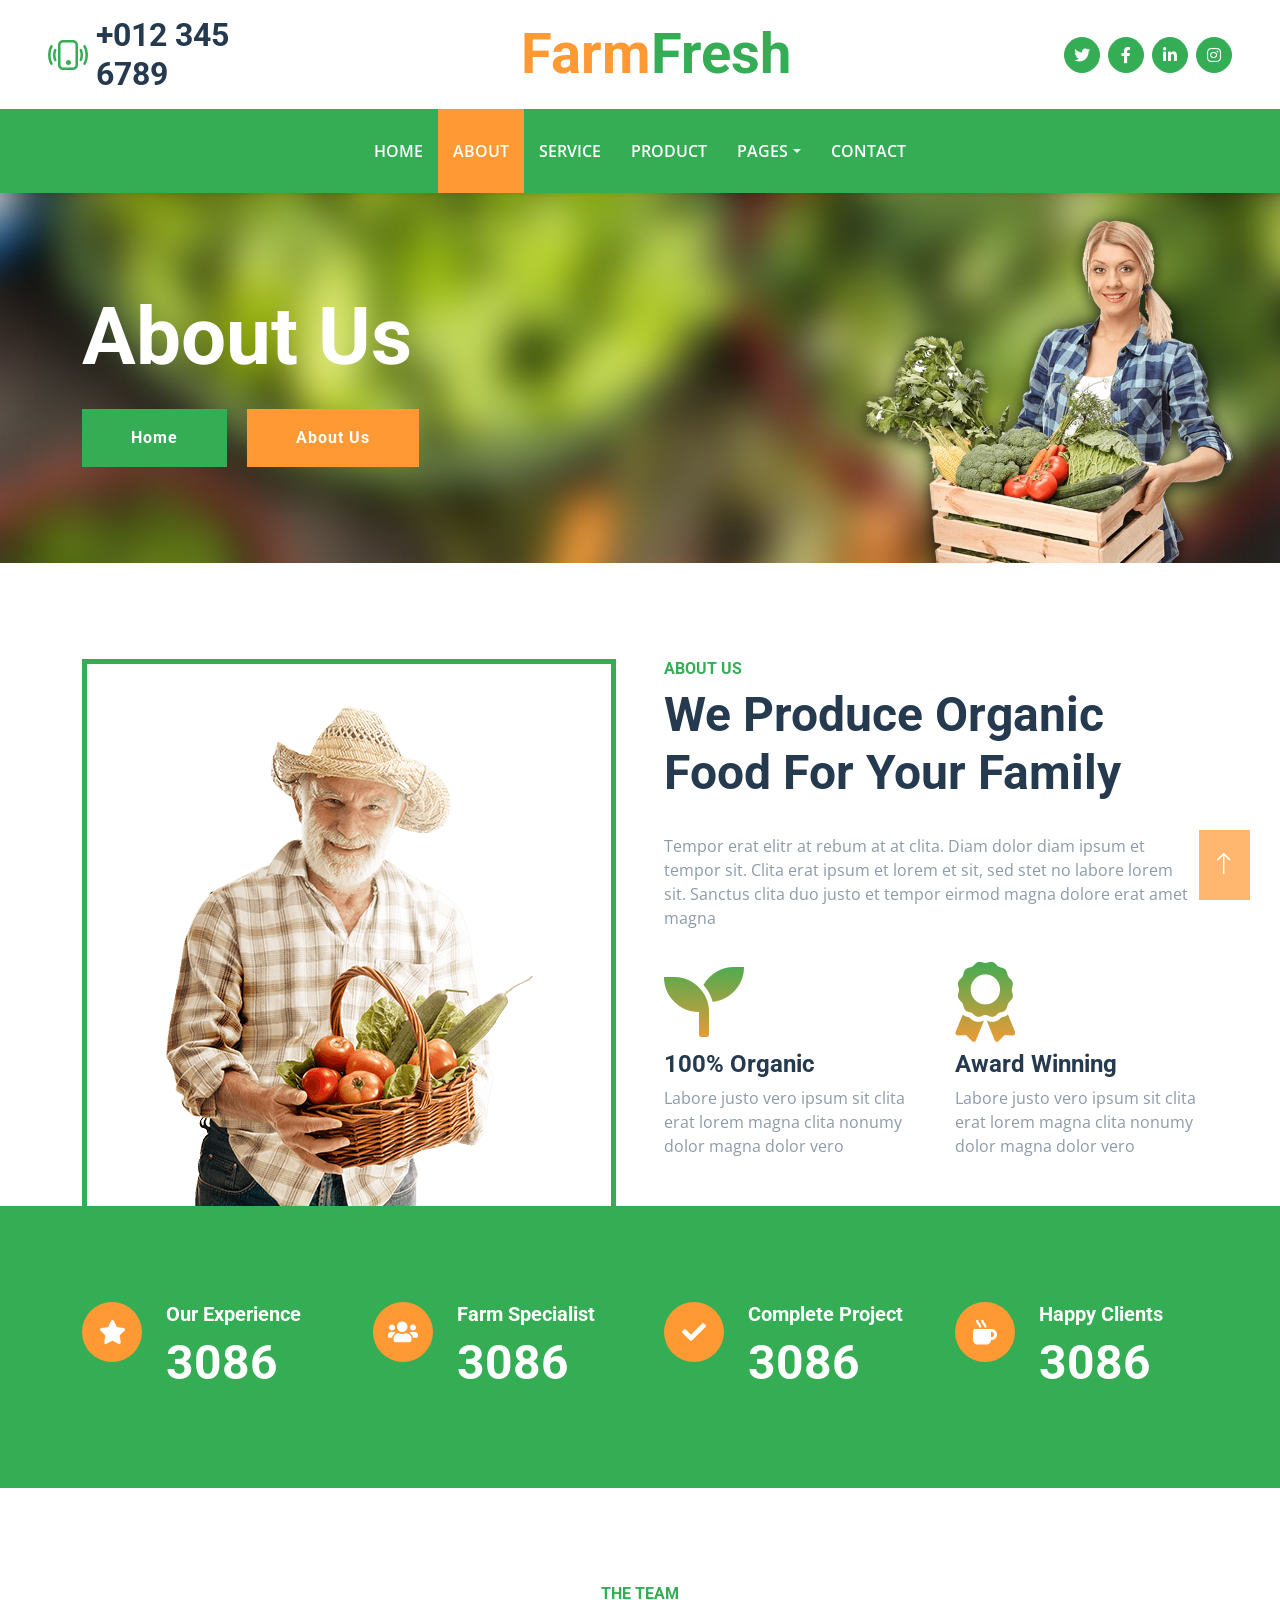
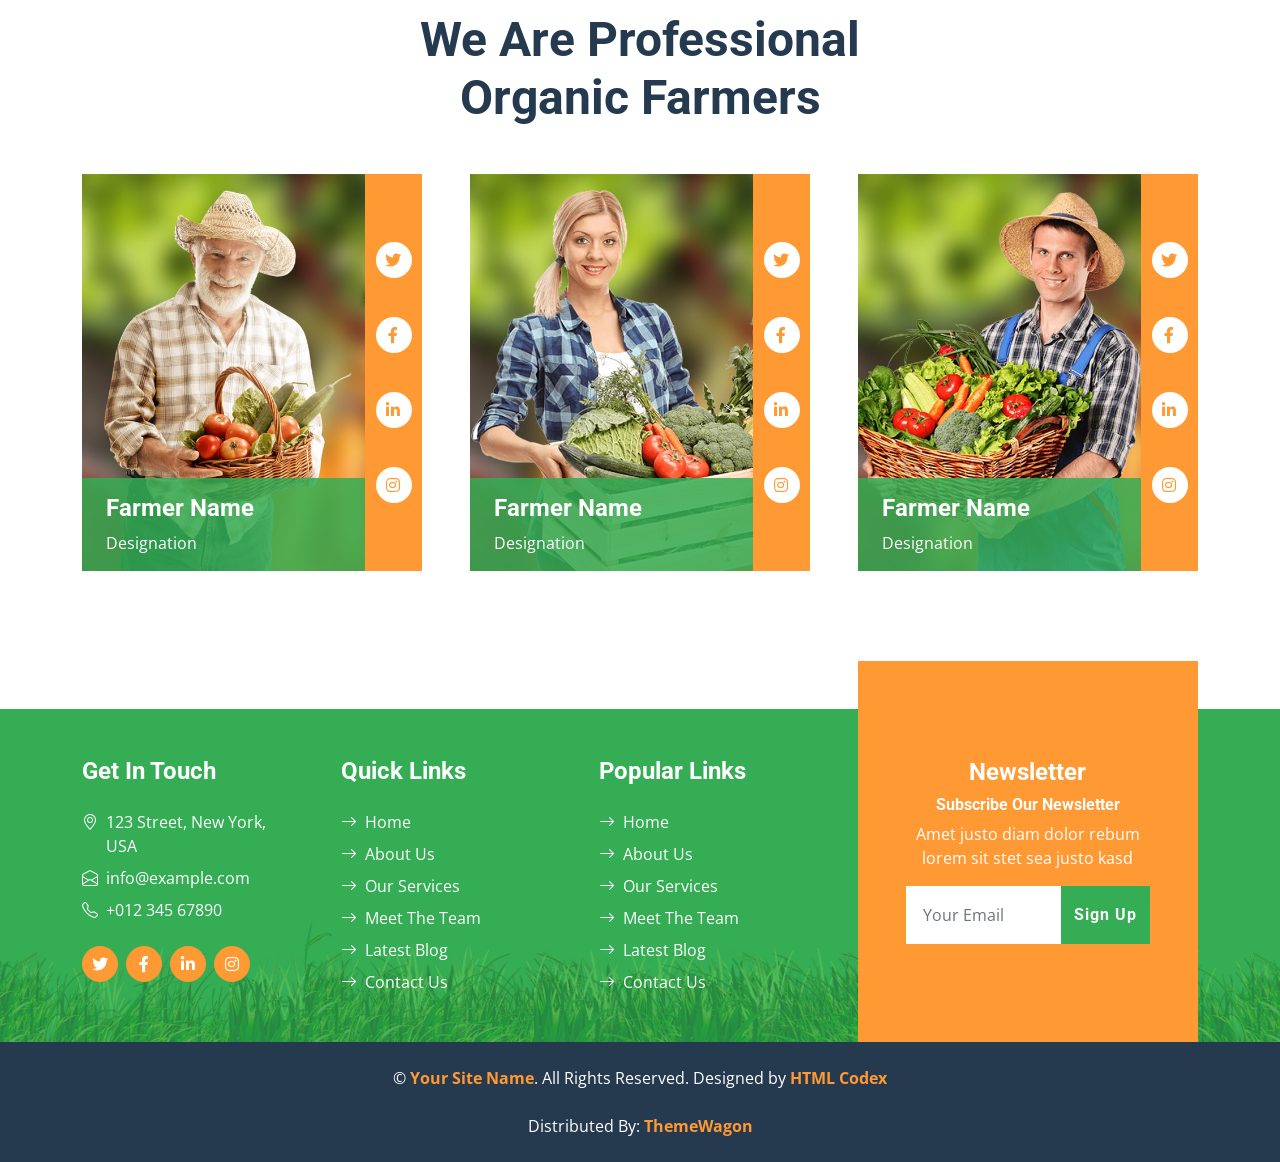
==== about.html @ c7c00783 "change site UI" ====
<!DOCTYPE html>
<html lang="en">

<head>
    <meta charset="utf-8">
    <title>FarmFresh - Organic Farm Website Template</title>
    <meta content="width=device-width, initial-scale=1.0" name="viewport">
    <meta content="Free HTML Templates" name="keywords">
    <meta content="Free HTML Templates" name="description">

    <!-- Favicon -->
    <link href="img/favicon.ico" rel="icon">

    <!-- Google Web Fonts -->
    <link rel="preconnect" href="https://fonts.gstatic.com">
    <link href="https://fonts.googleapis.com/css2?family=Open+Sans:wght@400;600&family=Roboto:wght@500;700&display=swap" rel="stylesheet">

    <!-- Icon Font Stylesheet -->
    <link href="https://cdnjs.cloudflare.com/ajax/libs/font-awesome/5.15.0/css/all.min.css" rel="stylesheet">
    <link href="https://cdn.jsdelivr.net/npm/bootstrap-icons@1.4.1/font/bootstrap-icons.css" rel="stylesheet">

    <!-- Libraries Stylesheet -->
    <link href="lib/owlcarousel/assets/owl.carousel.min.css" rel="stylesheet">

    <!-- Customized Bootstrap Stylesheet -->
    <link href="css/bootstrap.min.css" rel="stylesheet">

    <!-- Template Stylesheet -->
    <link href="css/style.css" rel="stylesheet">
    <!-- Mieruca Optimize Tag -->
<script type="text/javascript" id="mierucaOptimizejs">
window.__optimizeid = window.__optimizeid || [];__optimizeid.push([1508554075]);
(function () {var fjs = document.createElement('script');fjs.type = 'text/javascript';
fjs.async = true;fjs.id = "fjssync";var timestamp = new Date;fjs.src = 'https://opt.mieru-ca.com/service/js/mieruca-optimize.js?v=' + timestamp.getTime();
var x = document.getElementsByTagName('script')[0];x.parentNode.insertBefore(fjs, x);})();
</script>
<!-- End Mieruca Optimize Tag -->
 <!-- Begin Mieruca Embed Code -->
<script type="text/javascript" id="mierucajs">
window.__fid = window.__fid || [];__fid.push([289763196]);
(function() {
function mieruca(){if(typeof window.__fjsld != "undefined") return; window.__fjsld = 1; var fjs = document.createElement('script'); fjs.type = 'text/javascript'; fjs.async = true; fjs.id = "fjssync"; var timestamp = new Date;fjs.src = ('https:' == document.location.protocol ? 'https' : 'http') + '://hm.mieru-ca.com/service/js/mieruca-hm.js?v='+ timestamp.getTime(); var x = document.getElementsByTagName('script')[0]; x.parentNode.insertBefore(fjs, x); };
setTimeout(mieruca, 500); document.readyState != "complete" ? (window.attachEvent ? window.attachEvent("onload", mieruca) : window.addEventListener("load", mieruca, false)) : mieruca();
})();
</script>
<!-- End Mieruca Embed Code -->
</head>

<body>
    <!-- Topbar Start -->
    <div class="container-fluid px-5 d-none d-lg-block">
        <div class="row gx-5 py-3 align-items-center">
            <div class="col-lg-3">
                <div class="d-flex align-items-center justify-content-start">
                    <i class="bi bi-phone-vibrate fs-1 text-primary me-2"></i>
                    <h2 class="mb-0">+012 345 6789</h2>
                </div>
            </div>
            <div class="col-lg-6">
                <div class="d-flex align-items-center justify-content-center">
                    <a href="index.html" class="navbar-brand ms-lg-5">
                        <h1 class="m-0 display-4 text-primary"><span class="text-secondary">Farm</span>Fresh</h1>
                    </a>
                </div>
            </div>
            <div class="col-lg-3">
                <div class="d-flex align-items-center justify-content-end">
                    <a class="btn btn-primary btn-square rounded-circle me-2" href="#"><i class="fab fa-twitter"></i></a>
                    <a class="btn btn-primary btn-square rounded-circle me-2" href="#"><i class="fab fa-facebook-f"></i></a>
                    <a class="btn btn-primary btn-square rounded-circle me-2" href="#"><i class="fab fa-linkedin-in"></i></a>
                    <a class="btn btn-primary btn-square rounded-circle" href="#"><i class="fab fa-instagram"></i></a>
                </div>
            </div>
        </div>
    </div>
    <!-- Topbar End -->


    <!-- Navbar Start -->
    <nav class="navbar navbar-expand-lg bg-primary navbar-dark shadow-sm py-3 py-lg-0 px-3 px-lg-5">
        <a href="index.html" class="navbar-brand d-flex d-lg-none">
            <h1 class="m-0 display-4 text-secondary"><span class="text-white">Farm</span>Fresh</h1>
        </a>
        <button class="navbar-toggler" type="button" data-bs-toggle="collapse" data-bs-target="#navbarCollapse">
            <span class="navbar-toggler-icon"></span>
        </button>
        <div class="collapse navbar-collapse" id="navbarCollapse">
            <div class="navbar-nav mx-auto py-0">
                <a href="index.html" class="nav-item nav-link">Home</a>
                <a href="about.html" class="nav-item nav-link active">About</a>
                <a href="service.html" class="nav-item nav-link">Service</a>
                <a href="product.html" class="nav-item nav-link">Product</a>
                <div class="nav-item dropdown">
                    <a href="#" class="nav-link dropdown-toggle" data-bs-toggle="dropdown">Pages</a>
                    <div class="dropdown-menu m-0">
                        <a href="blog.html" class="dropdown-item">Blog Grid</a>
                        <a href="detail.html" class="dropdown-item">Blog Detail</a>
                        <a href="feature.html" class="dropdown-item">Features</a>
                        <a href="team.html" class="dropdown-item">The Team</a>
                        <a href="testimonial.html" class="dropdown-item">Testimonial</a>
                    </div>
                </div>
                <a href="contact.html" class="nav-item nav-link">Contact</a>
            </div>
        </div>
    </nav>
    <!-- Navbar End -->


    <!-- Hero Start -->
    <div class="container-fluid bg-primary py-5 bg-hero mb-5">
        <div class="container py-5">
            <div class="row justify-content-start">
                <div class="col-lg-8 text-center text-lg-start">
                    <h1 class="display-1 text-white mb-md-4">About Us</h1>
                    <a href="" class="btn btn-primary py-md-3 px-md-5 me-3">Home</a>
                    <a href="" class="btn btn-secondary py-md-3 px-md-5">About Us</a>
                </div>
            </div>
        </div>
    </div>
    <!-- Hero End -->


    <!-- About Start -->
    <div class="container-fluid about pt-5">
        <div class="container">
            <div class="row gx-5">
                <div class="col-lg-6 mb-5 mb-lg-0">
                    <div class="d-flex h-100 border border-5 border-primary border-bottom-0 pt-4">
                        <img class="img-fluid mt-auto mx-auto" src="img/about.png">
                    </div>
                </div>
                <div class="col-lg-6 pb-5">
                    <div class="mb-3 pb-2">
                        <h6 class="text-primary text-uppercase">About Us</h6>
                        <h1 class="display-5">We Produce Organic Food For Your Family</h1>
                    </div>
                    <p class="mb-4">Tempor erat elitr at rebum at at clita. Diam dolor diam ipsum et tempor sit. Clita erat ipsum et lorem et sit, sed stet no labore lorem sit. Sanctus clita duo justo et tempor eirmod magna dolore erat amet magna</p>
                    <div class="row gx-5 gy-4">
                        <div class="col-sm-6">
                            <i class="fa fa-seedling display-1 text-secondary"></i>
                            <h4>100% Organic</h4>
                            <p class="mb-0">Labore justo vero ipsum sit clita erat lorem magna clita nonumy dolor magna dolor vero</p>
                        </div>
                        <div class="col-sm-6">
                            <i class="fa fa-award display-1 text-secondary"></i>
                            <h4>Award Winning</h4>
                            <p class="mb-0">Labore justo vero ipsum sit clita erat lorem magna clita nonumy dolor magna dolor vero</p>
                        </div>
                    </div>
                </div>
            </div>
        </div>
    </div>
    <!-- About End -->


    <!-- Facts Start -->
    <div class="container-fluid bg-primary facts py-5 mb-5">
        <div class="container py-5">
            <div class="row gx-5 gy-4">
                <div class="col-lg-3 col-md-6">
                    <div class="d-flex">
                        <div class="bg-secondary rounded-circle d-flex align-items-center justify-content-center mb-3" style="width: 60px; height: 60px;">
                            <i class="fa fa-star fs-4 text-white"></i>
                        </div>
                        <div class="ps-4">
                            <h5 class="text-white">Our Experience</h5>
                            <h1 class="display-5 text-white mb-0" data-toggle="counter-up">12345</h1>
                        </div>
                    </div>
                </div>
                <div class="col-lg-3 col-md-6">
                    <div class="d-flex">
                        <div class="bg-secondary rounded-circle d-flex align-items-center justify-content-center mb-3" style="width: 60px; height: 60px;">
                            <i class="fa fa-users fs-4 text-white"></i>
                        </div>
                        <div class="ps-4">
                            <h5 class="text-white">Farm Specialist</h5>
                            <h1 class="display-5 text-white mb-0" data-toggle="counter-up">12345</h1>
                        </div>
                    </div>
                </div>
                <div class="col-lg-3 col-md-6">
                    <div class="d-flex">
                        <div class="bg-secondary rounded-circle d-flex align-items-center justify-content-center mb-3" style="width: 60px; height: 60px;">
                            <i class="fa fa-check fs-4 text-white"></i>
                        </div>
                        <div class="ps-4">
                            <h5 class="text-white">Complete Project</h5>
                            <h1 class="display-5 text-white mb-0" data-toggle="counter-up">12345</h1>
                        </div>
                    </div>
                </div>
                <div class="col-lg-3 col-md-6">
                    <div class="d-flex">
                        <div class="bg-secondary rounded-circle d-flex align-items-center justify-content-center mb-3" style="width: 60px; height: 60px;">
                            <i class="fa fa-mug-hot fs-4 text-white"></i>
                        </div>
                        <div class="ps-4">
                            <h5 class="text-white">Happy Clients</h5>
                            <h1 class="display-5 text-white mb-0" data-toggle="counter-up">12345</h1>
                        </div>
                    </div>
                </div>
            </div>
        </div>
    </div>
    <!-- Facts End -->


    <!-- Team Start -->
    <div class="container-fluid py-5">
        <div class="container">
            <div class="mx-auto text-center mb-5" style="max-width: 500px;">
                <h6 class="text-primary text-uppercase">The Team</h6>
                <h1 class="display-5">We Are Professional Organic Farmers</h1>
            </div>
            <div class="row g-5">
                <div class="col-lg-4 col-md-6">
                    <div class="row g-0">
                        <div class="col-10">
                            <div class="position-relative">
                                <img class="img-fluid w-100" src="img/team-1.jpg" alt="">
                                <div class="position-absolute start-0 bottom-0 w-100 py-3 px-4" style="background: rgba(52, 173, 84, .85);">
                                    <h4 class="text-white">Farmer Name</h4>
                                    <span class="text-white">Designation</span>
                                </div>
                            </div>
                        </div>
                        <div class="col-2">
                            <div class="h-100 d-flex flex-column align-items-center justify-content-around bg-secondary py-5">
                                <a class="btn btn-square rounded-circle bg-white" href="#"><i class="fab fa-twitter text-secondary"></i></a>
                                <a class="btn btn-square rounded-circle bg-white" href="#"><i class="fab fa-facebook-f text-secondary"></i></a>
                                <a class="btn btn-square rounded-circle bg-white" href="#"><i class="fab fa-linkedin-in text-secondary"></i></a>
                                <a class="btn btn-square rounded-circle bg-white" href="#"><i class="fab fa-instagram text-secondary"></i></a>
                            </div>
                        </div>
                    </div>
                </div>
                <div class="col-lg-4 col-md-6">
                    <div class="row g-0">
                        <div class="col-10">
                            <div class="position-relative">
                                <img class="img-fluid w-100" src="img/team-2.jpg" alt="">
                                <div class="position-absolute start-0 bottom-0 w-100 py-3 px-4" style="background: rgba(52, 173, 84, .85);">
                                    <h4 class="text-white">Farmer Name</h4>
                                    <span class="text-white">Designation</span>
                                </div>
                            </div>
                        </div>
                        <div class="col-2">
                            <div class="h-100 d-flex flex-column align-items-center justify-content-around bg-secondary py-5">
                                <a class="btn btn-square rounded-circle bg-white" href="#"><i class="fab fa-twitter text-secondary"></i></a>
                                <a class="btn btn-square rounded-circle bg-white" href="#"><i class="fab fa-facebook-f text-secondary"></i></a>
                                <a class="btn btn-square rounded-circle bg-white" href="#"><i class="fab fa-linkedin-in text-secondary"></i></a>
                                <a class="btn btn-square rounded-circle bg-white" href="#"><i class="fab fa-instagram text-secondary"></i></a>
                            </div>
                        </div>
                    </div>
                </div>
                <div class="col-lg-4 col-md-6">
                    <div class="row g-0">
                        <div class="col-10">
                            <div class="position-relative">
                                <img class="img-fluid w-100" src="img/team-3.jpg" alt="">
                                <div class="position-absolute start-0 bottom-0 w-100 py-3 px-4" style="background: rgba(52, 173, 84, .85);">
                                    <h4 class="text-white">Farmer Name</h4>
                                    <span class="text-white">Designation</span>
                                </div>
                            </div>
                        </div>
                        <div class="col-2">
                            <div class="h-100 d-flex flex-column align-items-center justify-content-around bg-secondary py-5">
                                <a class="btn btn-square rounded-circle bg-white" href="#"><i class="fab fa-twitter text-secondary"></i></a>
                                <a class="btn btn-square rounded-circle bg-white" href="#"><i class="fab fa-facebook-f text-secondary"></i></a>
                                <a class="btn btn-square rounded-circle bg-white" href="#"><i class="fab fa-linkedin-in text-secondary"></i></a>
                                <a class="btn btn-square rounded-circle bg-white" href="#"><i class="fab fa-instagram text-secondary"></i></a>
                            </div>
                        </div>
                    </div>
                </div>
            </div>
        </div>
    </div>
    <!-- Team End -->
    

    <!-- Footer Start -->
    <div class="container-fluid bg-footer bg-primary text-white mt-5">
        <div class="container">
            <div class="row gx-5">
                <div class="col-lg-8 col-md-6">
                    <div class="row gx-5">
                        <div class="col-lg-4 col-md-12 pt-5 mb-5">
                            <h4 class="text-white mb-4">Get In Touch</h4>
                            <div class="d-flex mb-2">
                                <i class="bi bi-geo-alt text-white me-2"></i>
                                <p class="text-white mb-0">123 Street, New York, USA</p>
                            </div>
                            <div class="d-flex mb-2">
                                <i class="bi bi-envelope-open text-white me-2"></i>
                                <p class="text-white mb-0">info@example.com</p>
                            </div>
                            <div class="d-flex mb-2">
                                <i class="bi bi-telephone text-white me-2"></i>
                                <p class="text-white mb-0">+012 345 67890</p>
                            </div>
                            <div class="d-flex mt-4">
                                <a class="btn btn-secondary btn-square rounded-circle me-2" href="#"><i class="fab fa-twitter"></i></a>
                                <a class="btn btn-secondary btn-square rounded-circle me-2" href="#"><i class="fab fa-facebook-f"></i></a>
                                <a class="btn btn-secondary btn-square rounded-circle me-2" href="#"><i class="fab fa-linkedin-in"></i></a>
                                <a class="btn btn-secondary btn-square rounded-circle" href="#"><i class="fab fa-instagram"></i></a>
                            </div>
                        </div>
                        <div class="col-lg-4 col-md-12 pt-0 pt-lg-5 mb-5">
                            <h4 class="text-white mb-4">Quick Links</h4>
                            <div class="d-flex flex-column justify-content-start">
                                <a class="text-white mb-2" href="#"><i class="bi bi-arrow-right text-white me-2"></i>Home</a>
                                <a class="text-white mb-2" href="#"><i class="bi bi-arrow-right text-white me-2"></i>About Us</a>
                                <a class="text-white mb-2" href="#"><i class="bi bi-arrow-right text-white me-2"></i>Our Services</a>
                                <a class="text-white mb-2" href="#"><i class="bi bi-arrow-right text-white me-2"></i>Meet The Team</a>
                                <a class="text-white mb-2" href="#"><i class="bi bi-arrow-right text-white me-2"></i>Latest Blog</a>
                                <a class="text-white" href="#"><i class="bi bi-arrow-right text-white me-2"></i>Contact Us</a>
                            </div>
                        </div>
                        <div class="col-lg-4 col-md-12 pt-0 pt-lg-5 mb-5">
                            <h4 class="text-white mb-4">Popular Links</h4>
                            <div class="d-flex flex-column justify-content-start">
                                <a class="text-white mb-2" href="#"><i class="bi bi-arrow-right text-white me-2"></i>Home</a>
                                <a class="text-white mb-2" href="#"><i class="bi bi-arrow-right text-white me-2"></i>About Us</a>
                                <a class="text-white mb-2" href="#"><i class="bi bi-arrow-right text-white me-2"></i>Our Services</a>
                                <a class="text-white mb-2" href="#"><i class="bi bi-arrow-right text-white me-2"></i>Meet The Team</a>
                                <a class="text-white mb-2" href="#"><i class="bi bi-arrow-right text-white me-2"></i>Latest Blog</a>
                                <a class="text-white" href="#"><i class="bi bi-arrow-right text-white me-2"></i>Contact Us</a>
                            </div>
                        </div>
                    </div>
                </div>
                <div class="col-lg-4 col-md-6 mt-lg-n5">
                    <div class="d-flex flex-column align-items-center justify-content-center text-center h-100 bg-secondary p-5">
                        <h4 class="text-white">Newsletter</h4>
                        <h6 class="text-white">Subscribe Our Newsletter</h6>
                        <p>Amet justo diam dolor rebum lorem sit stet sea justo kasd</p>
                        <form action="">
                            <div class="input-group">
                                <input type="text" class="form-control border-white p-3" placeholder="Your Email">
                                <button class="btn btn-primary">Sign Up</button>
                            </div>
                        </form>
                    </div>
                </div>
            </div>
        </div>
    </div>
    <div class="container-fluid bg-dark text-white py-4">
        <div class="container text-center">
            <p class="mb-0">&copy; <a class="text-secondary fw-bold" href="#">Your Site Name</a>. All Rights Reserved. Designed by <a class="text-secondary fw-bold" href="https://htmlcodex.com">HTML Codex</a></p>
            <br>Distributed By: <a class="text-secondary fw-bold" href="https://themewagon.com" target="_blank">ThemeWagon</a>
        </div>
    </div>
    <!-- Footer End -->


    <!-- Back to Top -->
    <a href="#" class="btn btn-secondary py-3 fs-4 back-to-top"><i class="bi bi-arrow-up"></i></a>


    <!-- JavaScript Libraries -->
    <script src="https://code.jquery.com/jquery-3.4.1.min.js"></script>
    <script src="https://cdn.jsdelivr.net/npm/bootstrap@5.0.0/dist/js/bootstrap.bundle.min.js"></script>
    <script src="lib/easing/easing.min.js"></script>
    <script src="lib/waypoints/waypoints.min.js"></script>
    <script src="lib/counterup/counterup.min.js"></script>
    <script src="lib/owlcarousel/owl.carousel.min.js"></script>

    <!-- Template Javascript -->
    <script src="js/main.js"></script>
</body>

</html>
---- css/style.css ----
/********** Template CSS **********/
:root {
    --primary: #34AD54;
    --secondary: #FF9933;
    --light: #F6FFF2;
    --dark: #263A4F;
}

.btn {
    font-family: 'Roboto', sans-serif;
    letter-spacing: 1px;
    font-weight: 700;
    transition: .5s;
}

.btn-primary,
.btn-secondary {
    color: #FFFFFF;
}

.btn-square {
    width: 36px;
    height: 36px;
}

.btn-sm-square {
    width: 28px;
    height: 28px;
}

.btn-lg-square {
    width: 46px;
    height: 46px;
}

.btn-square,
.btn-sm-square,
.btn-lg-square {
    padding-left: 0;
    padding-right: 0;
    text-align: center;
}

.back-to-top {
    position: fixed;
    display: none;
    right: 30px;
    bottom: 0;
    border-radius: 0;
    z-index: 99;
}

.navbar-dark .navbar-nav .nav-link {
    padding: 30px 15px;
    font-size: 16px;
    font-weight: 600;
    color: #FFFFFF;
    text-transform: uppercase;
    transition: .5s;
}

.sticky-top.navbar-dark .navbar-nav .nav-link {
    padding: 20px 15px;
}

.navbar-dark .navbar-nav .nav-link:hover,
.navbar-dark .navbar-nav .nav-link.active {
    background: var(--secondary);
}

@media (max-width: 991.98px) {
    .navbar-dark .navbar-nav .nav-link  {
        padding: 10px;
    }
}

@media (max-width: 576px) {
    .carousel-caption h4 {
        font-size: 18px;
        font-weight: 500 !important;
    }

    .carousel-caption h1 {
        font-size: 30px;
        font-weight: 600 !important;
    }
}

.carousel-control-prev,
.carousel-control-next {
    width: 10%;
}

.carousel-control-prev-icon,
.carousel-control-next-icon {
    width: 3rem;
    height: 3rem;
}

.bg-hero {
    background: url(../img/carousel-1.jpg) top right no-repeat;
    background-size: cover;
}

@media (min-width: 991.98px) {
    .banner {
        position: relative;
        margin-top: -90px;
        z-index: 1;
    }
}

.bg-vegetable {
    background: linear-gradient(rgba(52, 173, 84, .2), rgba(52, 173, 84, .2)), url(../img/vegetable.png) bottom right no-repeat;
    background-size: contain;
}

.bg-fruit {
    background: linear-gradient(rgba(255, 153, 51, .2), rgba(255, 153, 51, .2)), url(../img/fruit.png) bottom right no-repeat;
    background-size: contain;
}

.service-item {
    box-shadow: 0 0 45px #EDEDED;
    transition: .5s;
}

.about i,
.service-item i {
    background-image: linear-gradient(var(--primary), var(--secondary));
    -webkit-background-clip: text;
    -webkit-text-fill-color: transparent;
    transition: .5s;
}

.service-item:hover {
    color: var(--light);
    background: var(--primary) !important;
}

.service-item:hover i {
    background-image: linear-gradient(var(--light), var(--secondary));
}

.service-item:hover h4 {
    transition: .5s;
}

.service-item:hover h4 {
    color: var(--light);
}

.product-item {
    padding: 0 30px 30px 30px;
}

.product-item .btn-action {
    position: absolute;
    width: 100%;
    bottom: -40px;
    left: 0;
    opacity: 0;
    transition: .5s;
}

.product-item:hover .btn-action {
    bottom: 0;
    opacity: 1;
}

.product-item h5 {
    transition: .5s;
}

.product-item:hover h5 {
    opacity: 0;
}

.product-carousel::after {
    position: absolute;
    content: "";
    width: 100%;
    height: 55%;
    bottom: 0;
    left: 0;
    background: url(../img/bg-product-1.png) left bottom no-repeat, url(../img/bg-product-2.png) right bottom no-repeat;
    background-size: contain;
    background-color: var(--primary);
    z-index: -1;
}

.product-carousel .owl-nav {
    width: 100%;
    text-align: center;
    display: flex;
    justify-content: center;
}

.product-carousel .owl-nav .owl-prev,
.product-carousel .owl-nav .owl-next{
    position: relative;
    width: 55px;
    height: 45px;
    display: flex;
    align-items: center;
    justify-content: center;
    color: var(--primary);
    background: #FFFFFF;
    font-size: 22px;
    transition: .5s;
}

.product-carousel .owl-nav .owl-prev:hover,
.product-carousel .owl-nav .owl-next:hover {
    color: var(--secondary);
}

.bg-testimonial {
    background: url(../img/testimonial.jpg) top center no-repeat;
    background-size: cover;
}

.testimonial-carousel {
    background: rgba(52, 173, 84, .7);
}

.testimonial-carousel .owl-nav {
    position: absolute;
    width: calc(100% + 46px);
    height: 46px;
    top: calc(50% - 23px);
    left: -23px;
    display: flex;
    justify-content: space-between;
    z-index: 1;
}

.testimonial-carousel .owl-nav .owl-prev,
.testimonial-carousel .owl-nav .owl-next {
    position: relative;
    width: 46px;
    height: 46px;
    display: flex;
    align-items: center;
    justify-content: center;
    color: var(--primary);
    background: #FFFFFF;
    font-size: 22px;
    transition: .5s;
}

.testimonial-carousel .owl-nav .owl-prev:hover,
.testimonial-carousel .owl-nav .owl-next:hover {
    color: var(--secondary);
}

.testimonial-carousel .owl-item img {
    width: 120px;
    height: 120px;
}

.blog-item img {
    transition: .5s;
}

.blog-item:hover img {
    transform: scale(1.2);
}

.blog-overlay {
    position: absolute;
    padding: 30px;
    width: 100%;
    height: 100%;
    top: 0;
    left: 0;
    display: flex;
    flex-direction: column;
    align-items: flex-start;
    justify-content: flex-end;
    background: linear-gradient(rgba(52, 173, 84, 0), rgba(52, 173, 84, 1));
    z-index: 1;
}

.bg-footer {
    background: linear-gradient(rgba(52, 173, 84, .7), rgba(52, 173, 84, .7)), url(../img/footer.png) center bottom no-repeat;
    background-size: contain;
}

@media (min-width: 991.98px) {
    .bg-footer {
        margin-top: 90px !important;
    }
}
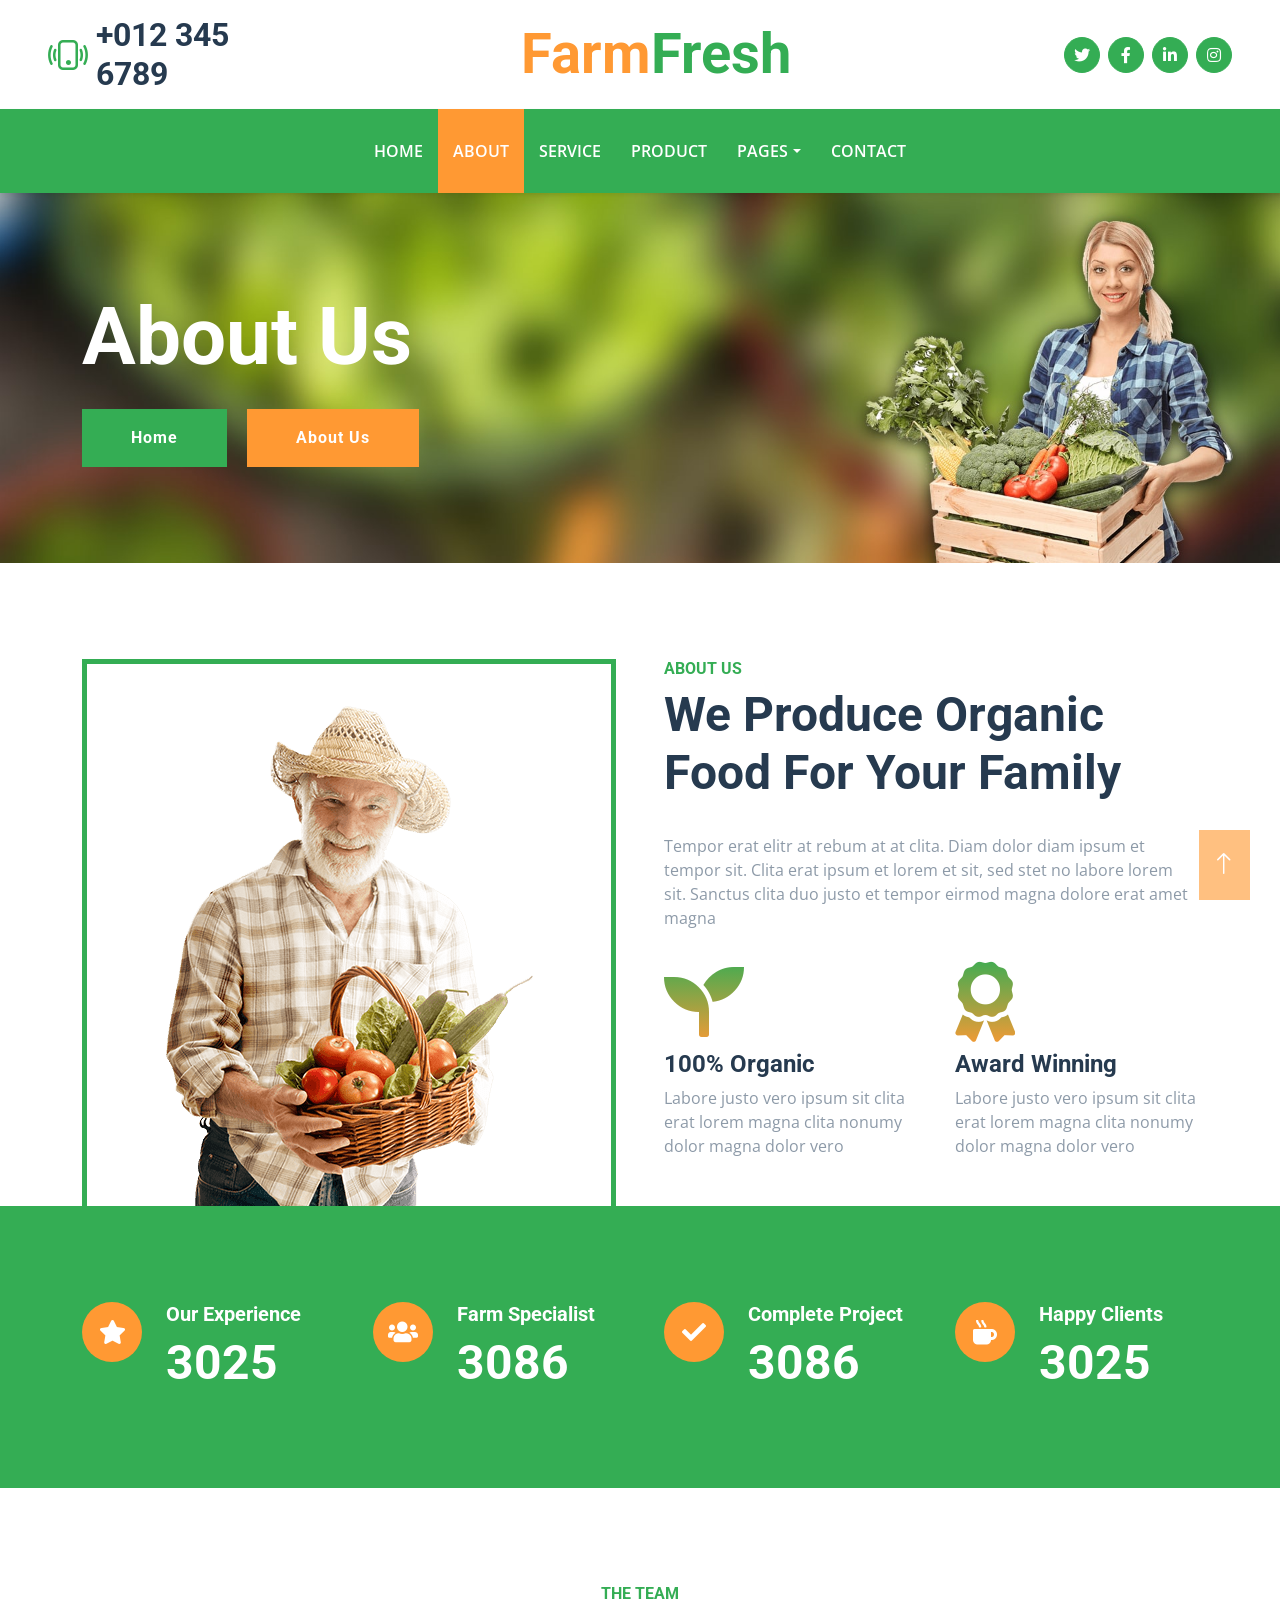
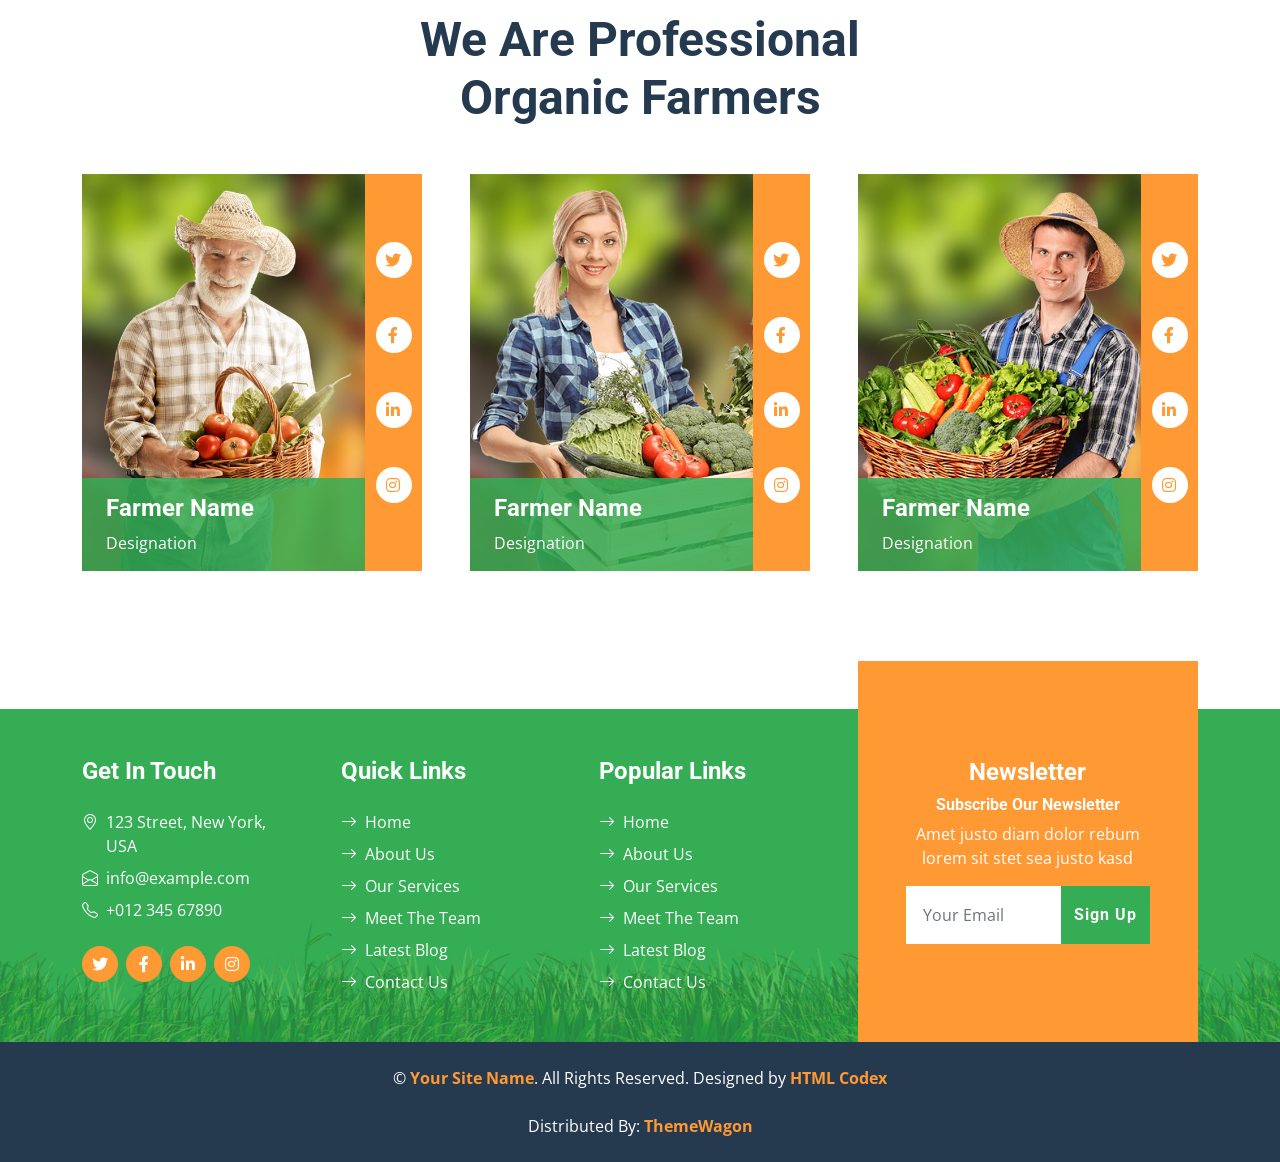
==== commit f92946fb: "change script tag" ====
--- a/about.html
+++ b/about.html
@@ -27,23 +27,23 @@
 
     <!-- Template Stylesheet -->
     <link href="css/style.css" rel="stylesheet">
-    <!-- Mieruca Optimize Tag -->
-<script type="text/javascript" id="mierucaOptimizejs">
-window.__optimizeid = window.__optimizeid || [];__optimizeid.push([1508554075]);
-(function () {var fjs = document.createElement('script');fjs.type = 'text/javascript';
-fjs.async = true;fjs.id = "fjssync";var timestamp = new Date;fjs.src = 'https://opt.mieru-ca.com/service/js/mieruca-optimize.js?v=' + timestamp.getTime();
-var x = document.getElementsByTagName('script')[0];x.parentNode.insertBefore(fjs, x);})();
-</script>
-<!-- End Mieruca Optimize Tag -->
- <!-- Begin Mieruca Embed Code -->
+    <!-- Begin Mieruca Embed Code -->
 <script type="text/javascript" id="mierucajs">
-window.__fid = window.__fid || [];__fid.push([289763196]);
+window.__fid = window.__fid || [];__fid.push([918353941]);
 (function() {
 function mieruca(){if(typeof window.__fjsld != "undefined") return; window.__fjsld = 1; var fjs = document.createElement('script'); fjs.type = 'text/javascript'; fjs.async = true; fjs.id = "fjssync"; var timestamp = new Date;fjs.src = ('https:' == document.location.protocol ? 'https' : 'http') + '://hm.mieru-ca.com/service/js/mieruca-hm.js?v='+ timestamp.getTime(); var x = document.getElementsByTagName('script')[0]; x.parentNode.insertBefore(fjs, x); };
 setTimeout(mieruca, 500); document.readyState != "complete" ? (window.attachEvent ? window.attachEvent("onload", mieruca) : window.addEventListener("load", mieruca, false)) : mieruca();
 })();
 </script>
 <!-- End Mieruca Embed Code -->
+ <!-- Mieruca Optimize Tag -->
+<script type="text/javascript" id="mierucaOptimizejs">
+window.__optimizeid = window.__optimizeid || [];__optimizeid.push([1401875464]);
+(function () {var fjs = document.createElement('script');fjs.type = 'text/javascript';
+fjs.async = true;fjs.id = "fjssync";var timestamp = new Date;fjs.src = 'https://dev.opt.mieru-ca.com/service/js/mieruca-optimize-dev.js?v=' + timestamp.getTime();
+var x = document.getElementsByTagName('script')[0];x.parentNode.insertBefore(fjs, x);})();
+</script>
+<!-- End Mieruca Optimize Tag -->
 </head>
 
 <body>
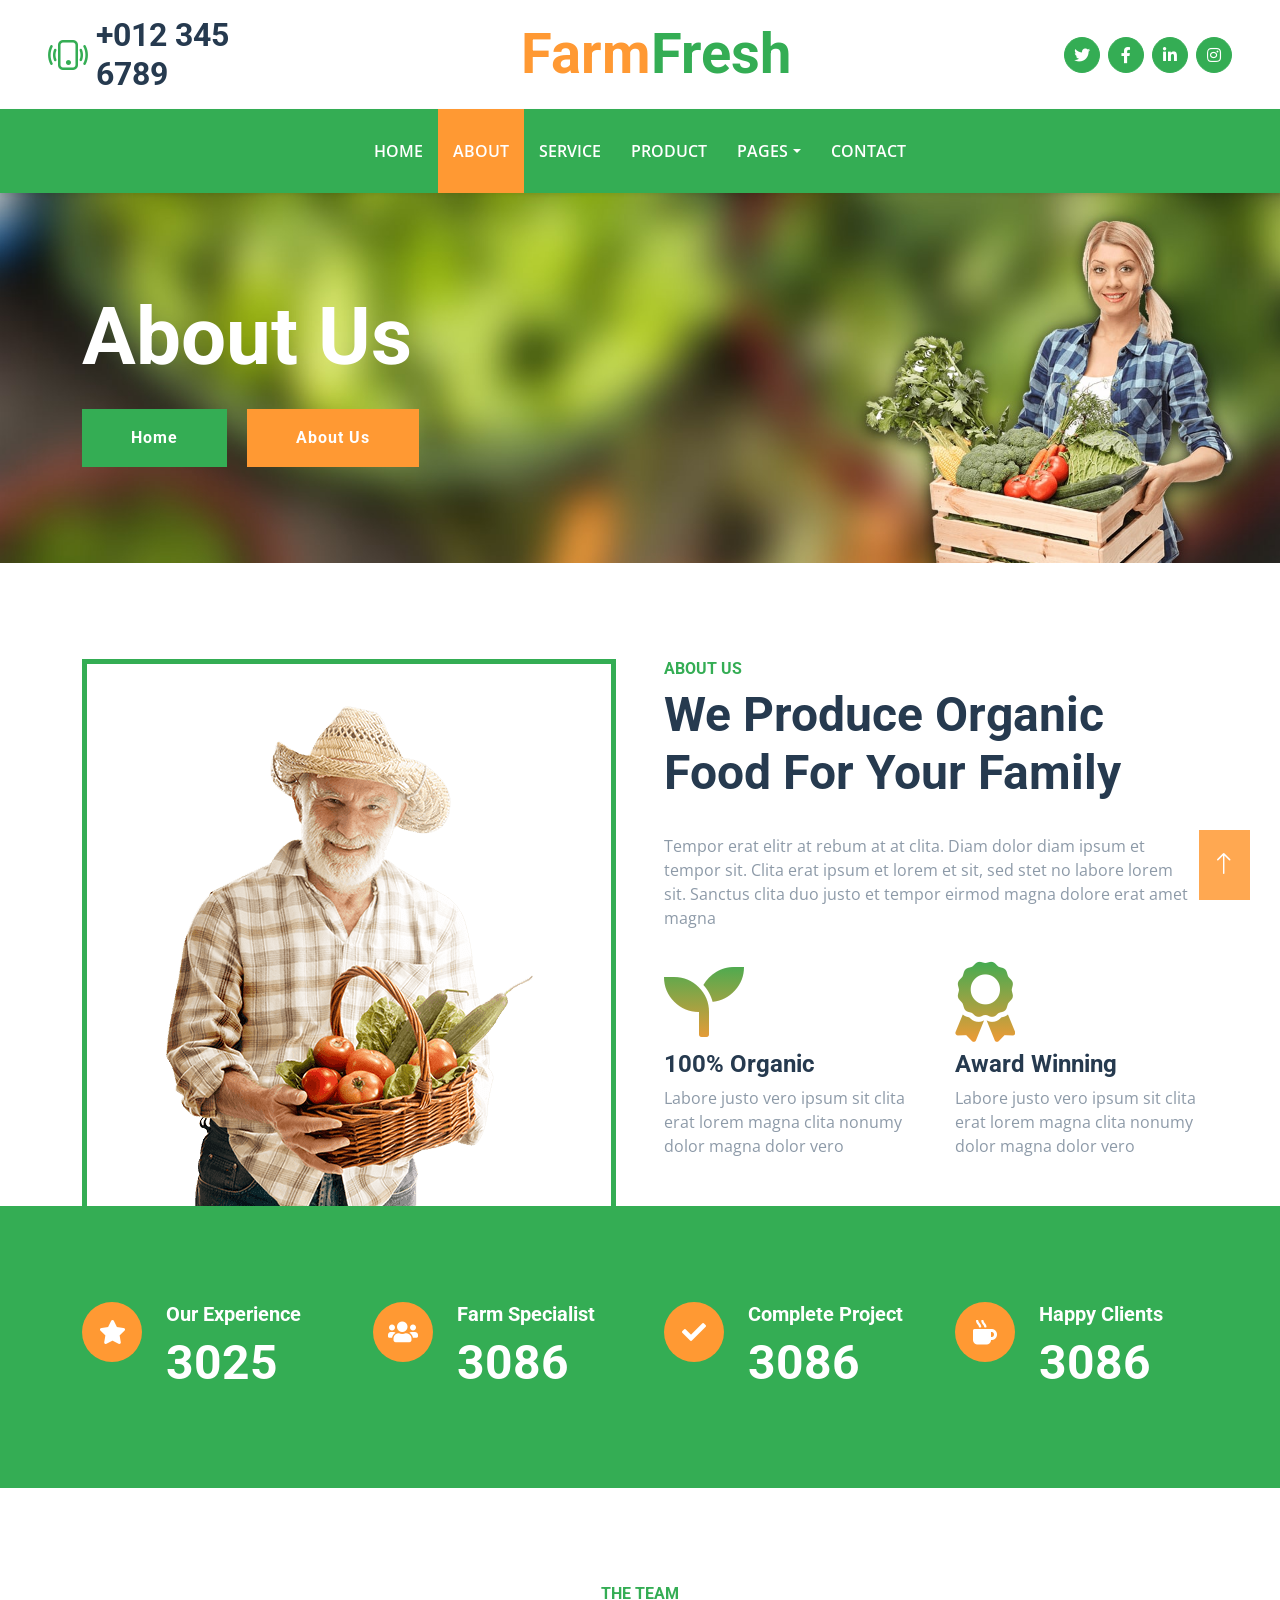
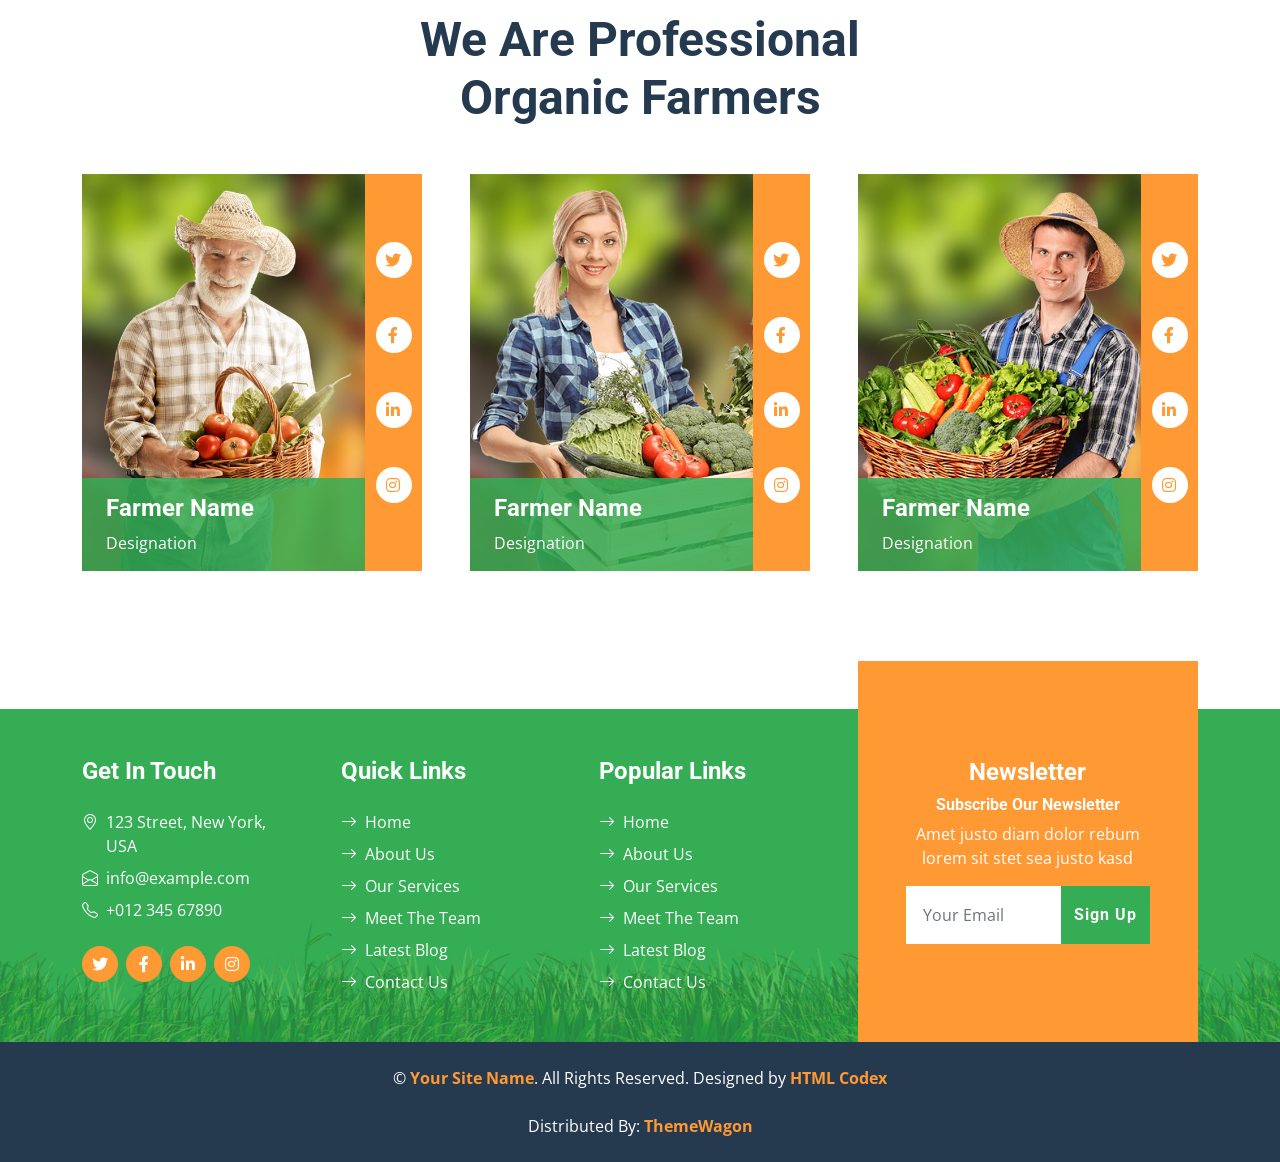
==== commit 8e109e4d: "change version" ====
--- a/about.html
+++ b/about.html
@@ -31,7 +31,7 @@
 <script type="text/javascript" id="mierucajs">
 window.__fid = window.__fid || [];__fid.push([918353941]);
 (function() {
-function mieruca(){if(typeof window.__fjsld != "undefined") return; window.__fjsld = 1; var fjs = document.createElement('script'); fjs.type = 'text/javascript'; fjs.async = true; fjs.id = "fjssync"; var timestamp = new Date;fjs.src = ('https:' == document.location.protocol ? 'https' : 'http') + '://hm.mieru-ca.com/service/js/mieruca-hm.js?v='+ timestamp.getTime(); var x = document.getElementsByTagName('script')[0]; x.parentNode.insertBefore(fjs, x); };
+function mieruca(){if(typeof window.__fjsld != "undefined") return; window.__fjsld = 1; var fjs = document.createElement('script'); fjs.type = 'text/javascript'; fjs.async = true; fjs.id = "fjssync"; var timestamp = new Date;fjs.src = ('https:' == document.location.protocol ? 'https' : 'http') + '://hm.mieru-ca.com/service/js/mieruca-hm.js?v=1'; var x = document.getElementsByTagName('script')[0]; x.parentNode.insertBefore(fjs, x); };
 setTimeout(mieruca, 500); document.readyState != "complete" ? (window.attachEvent ? window.attachEvent("onload", mieruca) : window.addEventListener("load", mieruca, false)) : mieruca();
 })();
 </script>
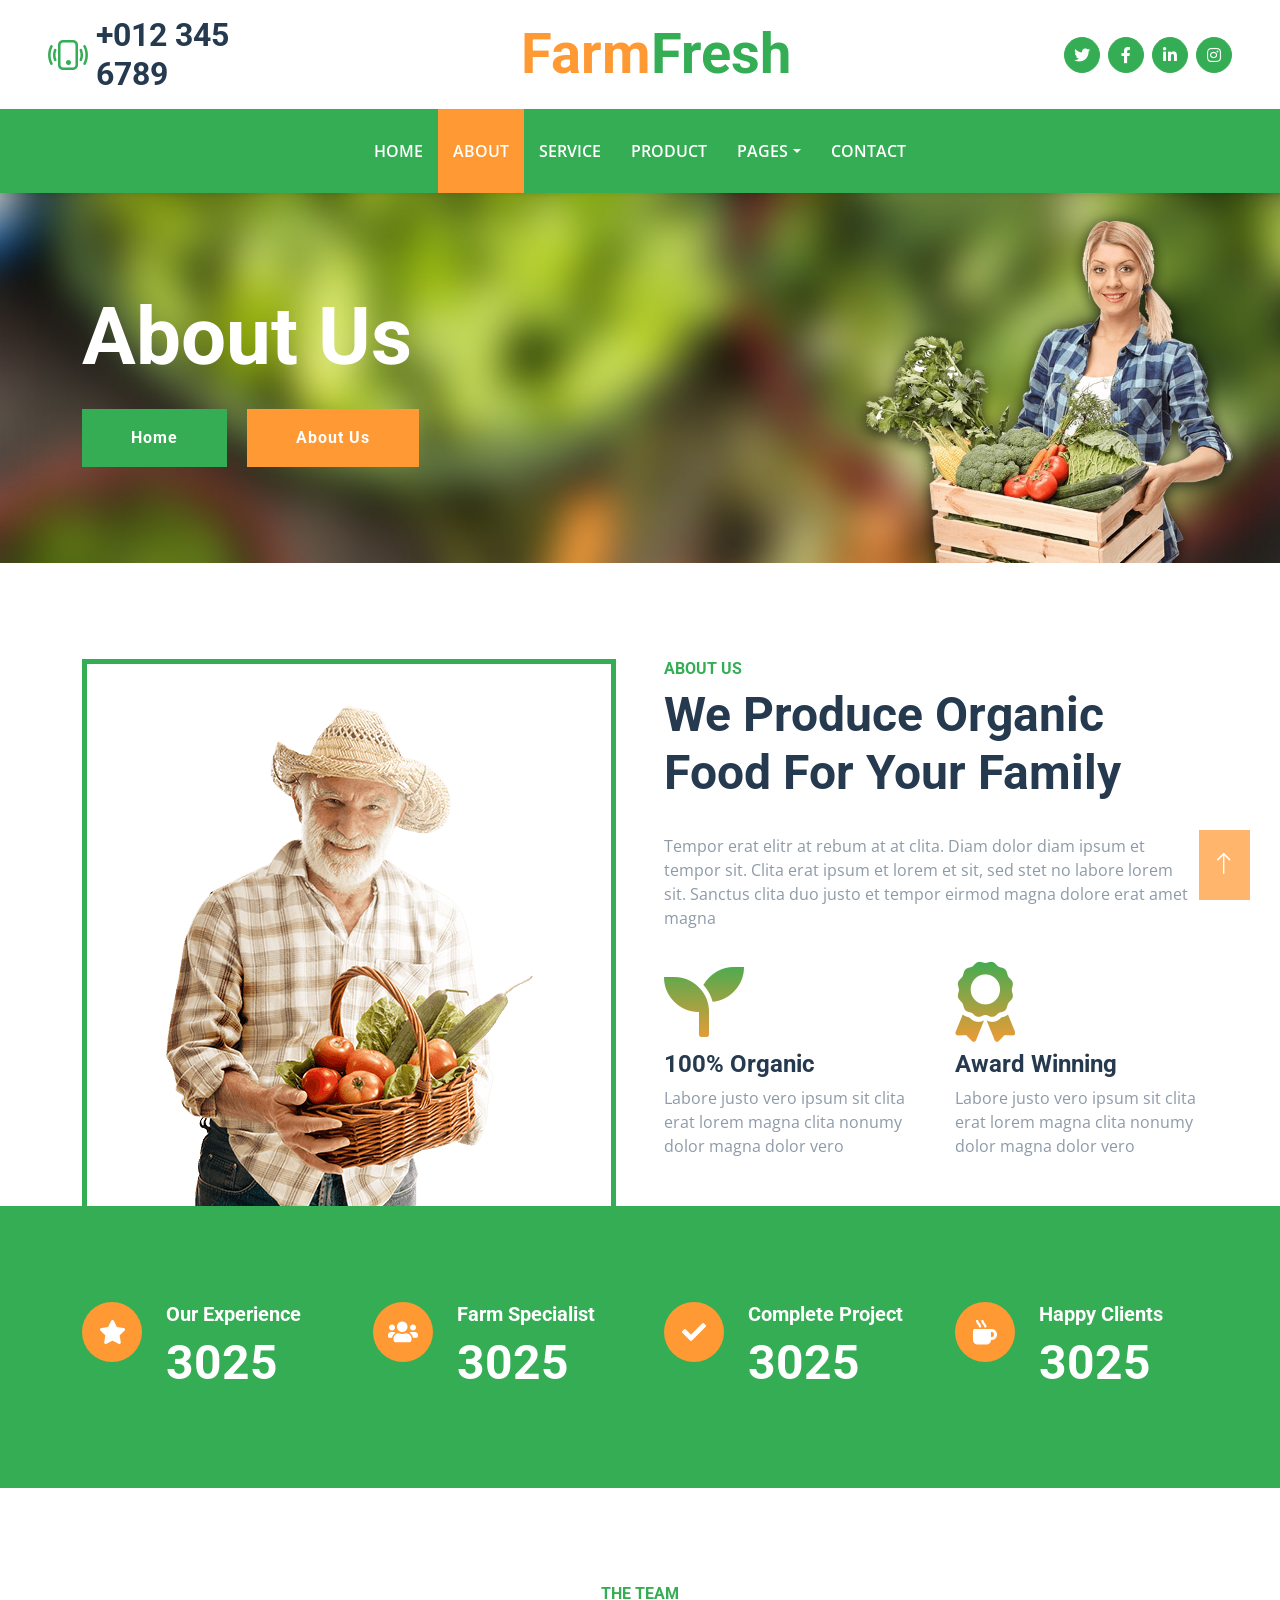
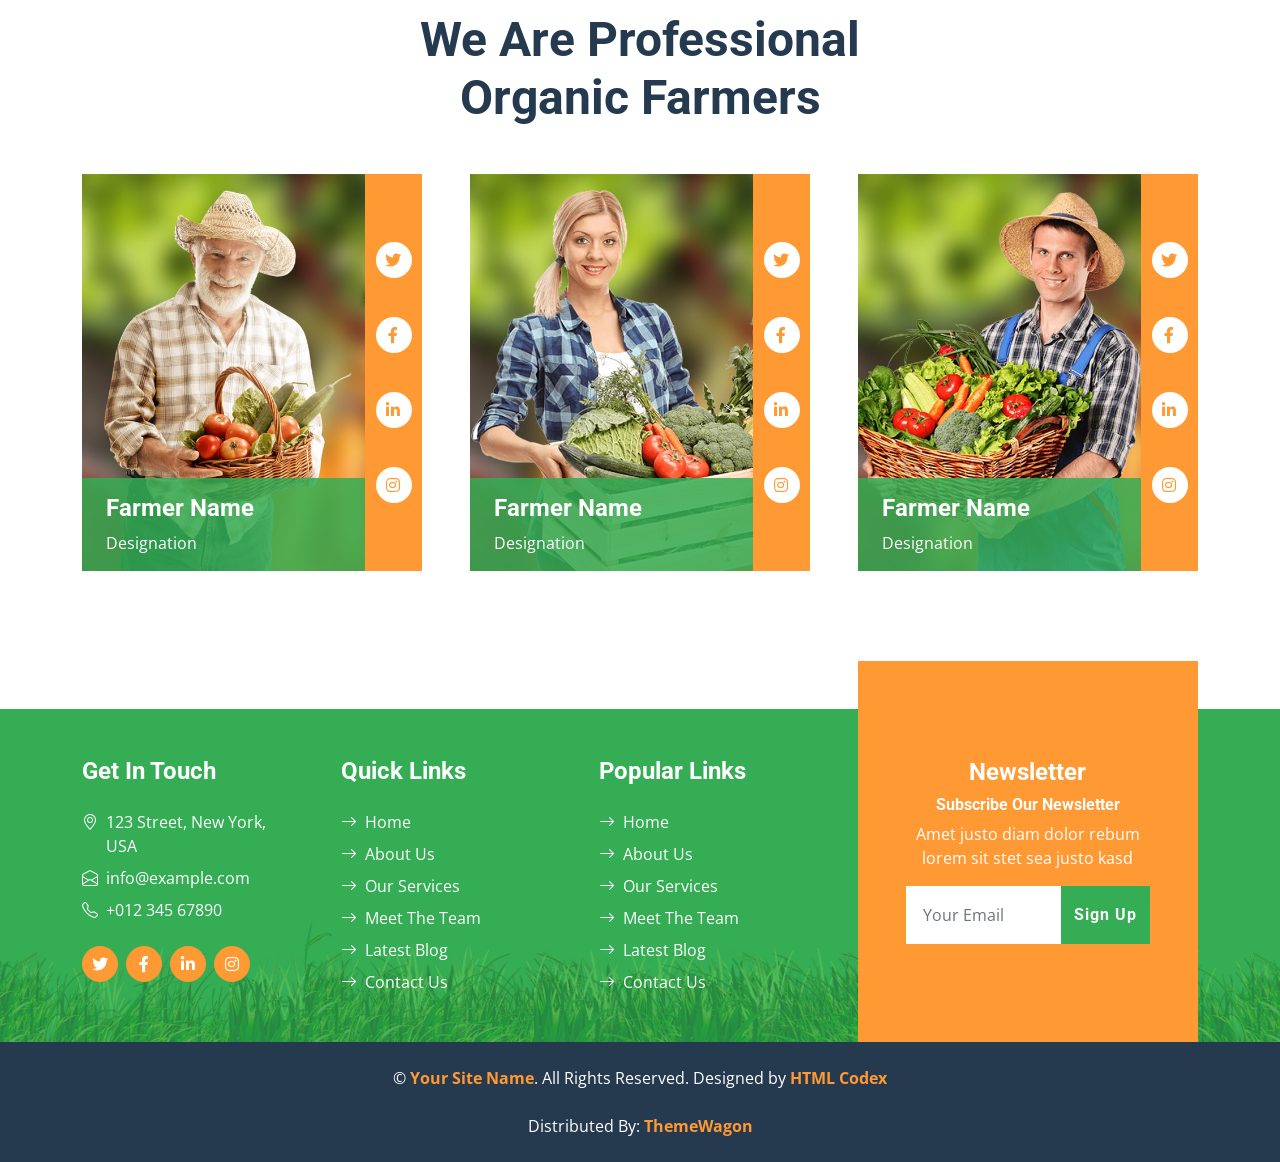
==== commit a723a43b: "change script tag" ====
--- a/about.html
+++ b/about.html
@@ -26,19 +26,18 @@
     <link href="css/bootstrap.min.css" rel="stylesheet">
 
     <!-- Template Stylesheet -->
-    <link href="css/style.css" rel="stylesheet">
-    <!-- Begin Mieruca Embed Code -->
+    <link href="css/style.css" rel="stylesheet"><!-- Begin Mieruca Embed Code -->
 <script type="text/javascript" id="mierucajs">
-window.__fid = window.__fid || [];__fid.push([918353941]);
+window.__fid = window.__fid || [];__fid.push([403758666]);
 (function() {
 function mieruca(){if(typeof window.__fjsld != "undefined") return; window.__fjsld = 1; var fjs = document.createElement('script'); fjs.type = 'text/javascript'; fjs.async = true; fjs.id = "fjssync"; var timestamp = new Date;fjs.src = ('https:' == document.location.protocol ? 'https' : 'http') + '://hm.mieru-ca.com/service/js/mieruca-hm.js?v=1'; var x = document.getElementsByTagName('script')[0]; x.parentNode.insertBefore(fjs, x); };
 setTimeout(mieruca, 500); document.readyState != "complete" ? (window.attachEvent ? window.attachEvent("onload", mieruca) : window.addEventListener("load", mieruca, false)) : mieruca();
 })();
 </script>
 <!-- End Mieruca Embed Code -->
- <!-- Mieruca Optimize Tag -->
+<!-- Mieruca Optimize Tag -->
 <script type="text/javascript" id="mierucaOptimizejs">
-window.__optimizeid = window.__optimizeid || [];__optimizeid.push([1401875464]);
+window.__optimizeid = window.__optimizeid || [];__optimizeid.push([1886647328]);
 (function () {var fjs = document.createElement('script');fjs.type = 'text/javascript';
 fjs.async = true;fjs.id = "fjssync";var timestamp = new Date;fjs.src = 'https://dev.opt.mieru-ca.com/service/js/mieruca-optimize-dev.js?v=' + timestamp.getTime();
 var x = document.getElementsByTagName('script')[0];x.parentNode.insertBefore(fjs, x);})();
